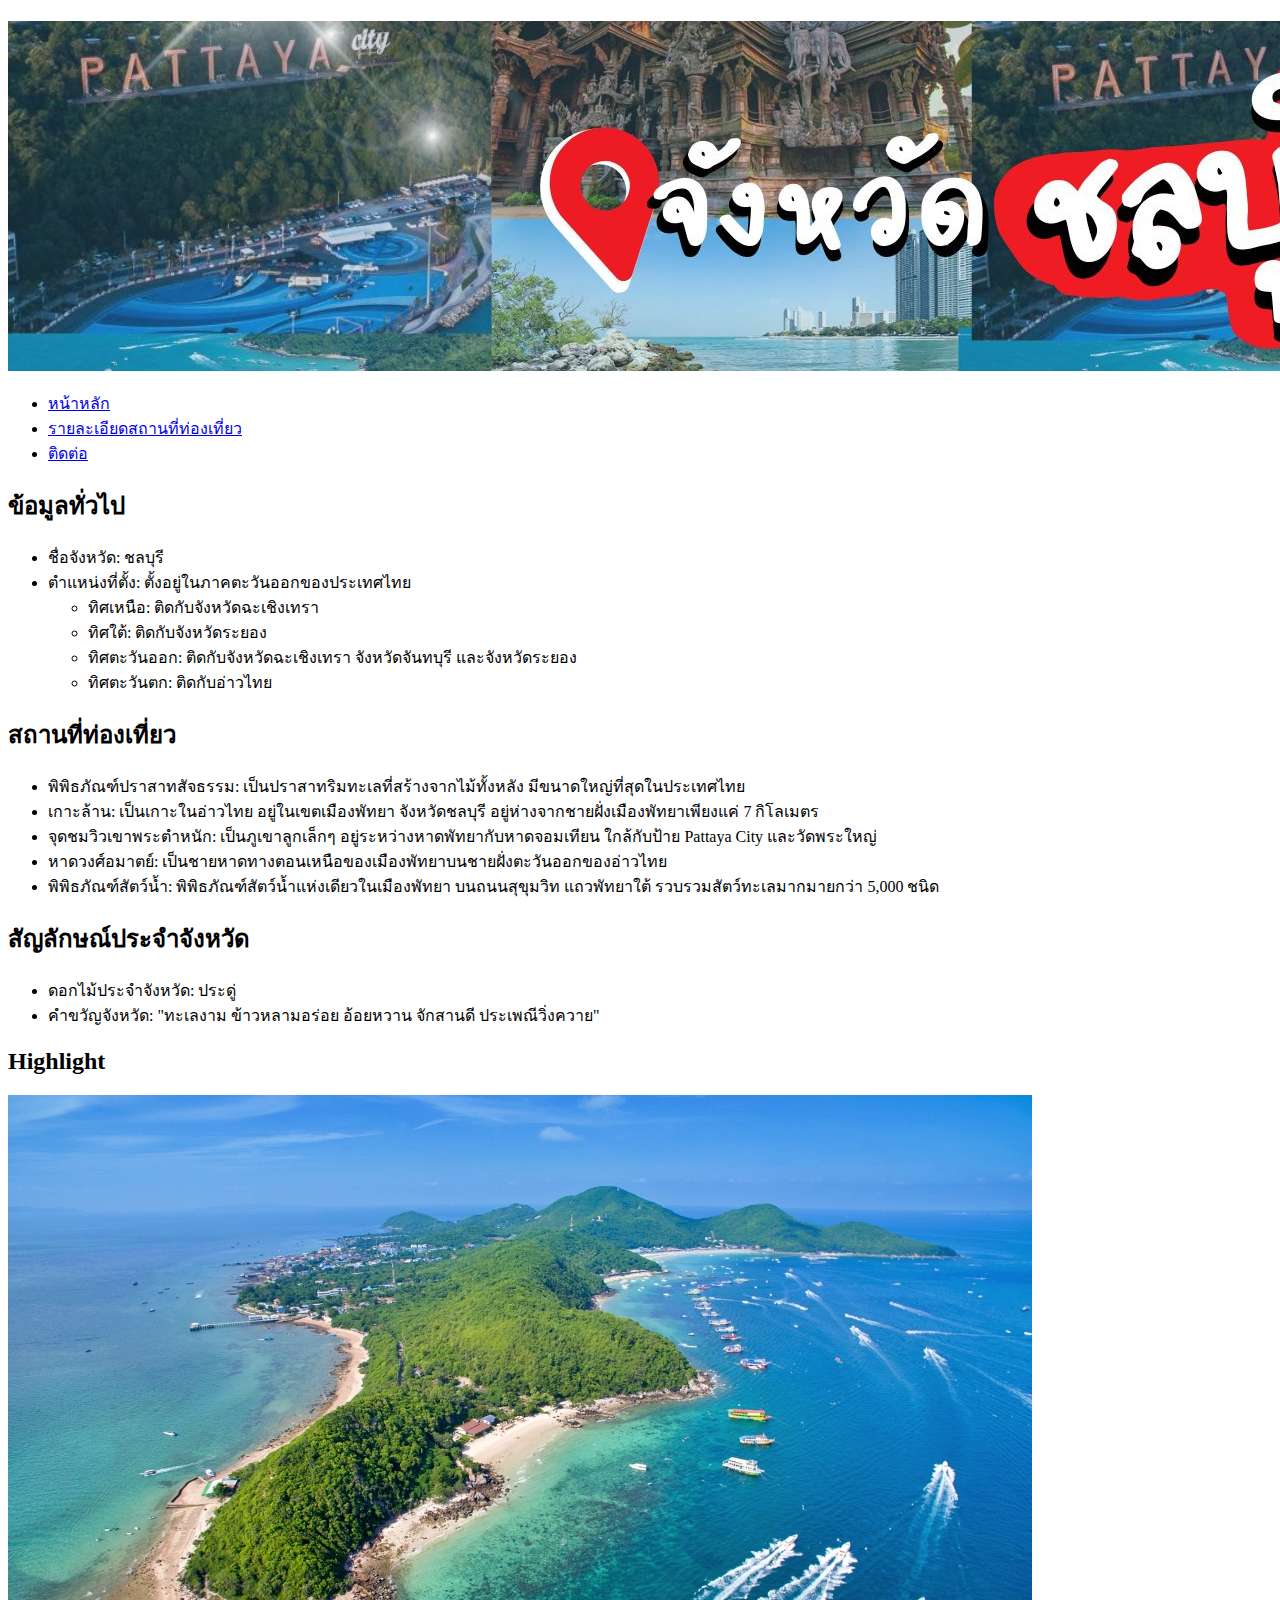
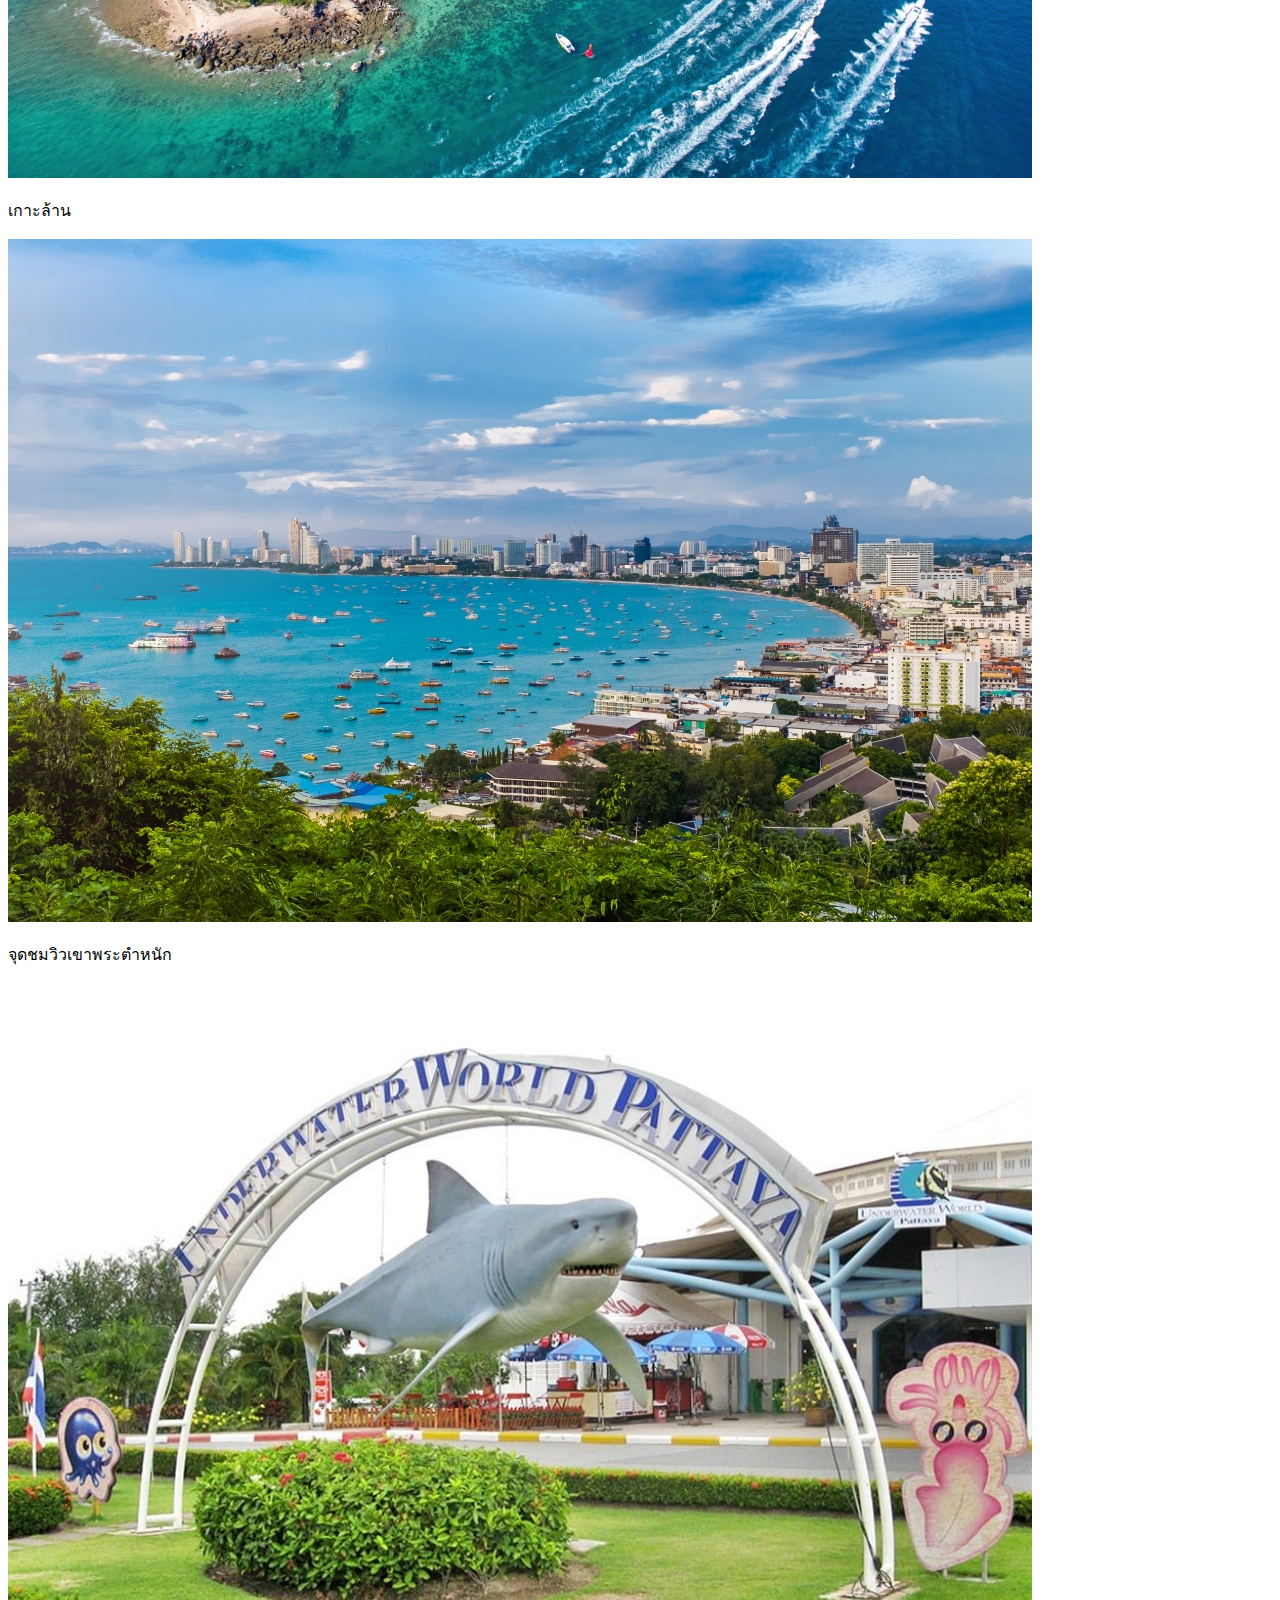
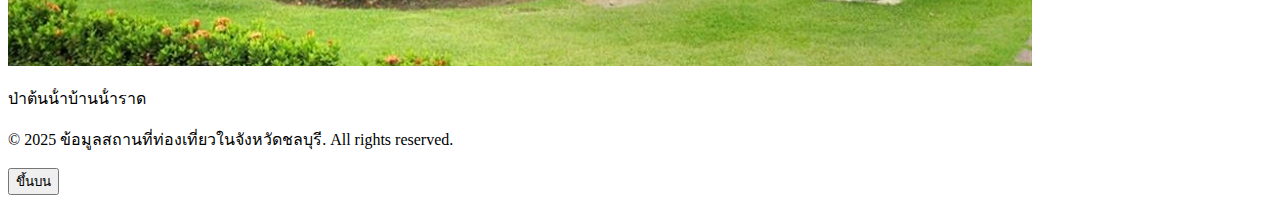
==== index.html @ 8ee49e7e "เพิ่ม JavaScript สำหรับการเลื่อนหน้า" ====
<!DOCTYPE html>
<html lang="th">
<head>
    <meta charset="UTF-8">
    <meta name="viewport" content="width=device-width, initial-scale=1.0">
    <title>หน้าแรก - สถานที่ท่องเที่ยว</title>
    <link rel="stylesheet" href="css/styles.css">
</head>
<body>
    <h1></h1>
    <p></p>
    <header class="header">
        <div class="logo"><img src="images/Header.jpg" alt="logo website" srcset=""></div>
        <nav class="menu">
            <div class="menu-toggle">
                <span class="bar"></span>
                <span class="bar"></span>
                <span class="bar"></span>
            </div>
            <ul class="nav-list">
                <li><a href="index.html" aria-current="page">หน้าหลัก</a></li>
                <li><a href="attractions.html">รายละเอียดสถานที่ท่องเที่ยว</a></li>
                <li><a href="contact.html">ติดต่อ</a></li>
            </ul>
        </nav>
    </header>
    <main>
        <div class="container">
        <section id="about" class="section">
            <h2>ข้อมูลทั่วไป</h2>
            <ul>
                <li>ชื่อจังหวัด: ชลบุรี</li>
                <li>
                    ตำแหน่งที่ตั้ง: ตั้งอยู่ในภาคตะวันออกของประเทศไทย
                    <ul>
                        <li>ทิศเหนือ: ติดกับจังหวัดฉะเชิงเทรา</li>
                        <li>ทิศใต้: ติดกับจังหวัดระยอง</li>
                        <li>ทิศตะวันออก: ติดกับจังหวัดฉะเชิงเทรา จังหวัดจันทบุรี และจังหวัดระยอง</li>
                        <li>ทิศตะวันตก: ติดกับอ่าวไทย</li>
                    </ul>
                </li>
            </ul>
        </section>
        <section id="tourist" class="section">
            <h2>สถานที่ท่องเที่ยว</h2>
            <ul>
                <li>
                    พิพิธภัณฑ์ปราสาทสัจธรรม: เป็นปราสาทริมทะเลที่สร้างจากไม้ทั้งหลัง มีขนาดใหญ่ที่สุดในประเทศไทย
                </li>
                <li>
                    เกาะล้าน: เป็นเกาะในอ่าวไทย อยู่ในเขตเมืองพัทยา จังหวัดชลบุรี อยู่ห่างจากชายฝั่งเมืองพัทยาเพียงแค่ 7 กิโลเมตร
                </li>
                <li>
                    จุดชมวิวเขาพระตำหนัก: เป็นภูเขาลูกเล็กๆ อยู่ระหว่างหาดพัทยากับหาดจอมเทียน ใกล้กับป้าย Pattaya City และวัดพระใหญ่
                </li>
                <li>
                    หาดวงศ์อมาตย์:
                    เป็นชายหาดทางตอนเหนือของเมืองพัทยาบนชายฝั่งตะวันออกของอ่าวไทย
                </li>
                <li>
                    พิพิธภัณฑ์สัตว์น้ำ:
                    พิพิธภัณฑ์สัตว์น้ำแห่งเดียวในเมืองพัทยา บนถนนสุขุมวิท แถวพัทยาใต้ รวบรวมสัตว์ทะเลมากมายกว่า 5,000 ชนิด
                </li>
            </ul>
        </section>
        <section id="symbol" class="section">
            <h2>สัญลักษณ์ประจำจังหวัด</h2>
            <ul>
                <li>ดอกไม้ประจำจังหวัด: ประดู่</li>
                <li>
                    คำขวัญจังหวัด: "ทะเลงาม ข้าวหลามอร่อย
                    อ้อยหวาน จักสานดี ประเพณีวิ่งควาย"
                </li>
            </ul>
        </section>
        <section id="highlight" class="section">
            <div class="text-center">
                <h2>Highlight</h2>
            </div>
            <div class="grid-hl">
                <div class="pic">
                    <img class="pic-img" src="images/pic3.jpg" alt="เกาะล้าน" srcset="" />
                    <p>เกาะล้าน</p>
                    
                </div>
                <div class="pic">
                    <img class="pic-img" src="images/pic2.jpg" alt="จุดชมวิวเขาพระตำหนัก" srcset="" />
                    <p>จุดชมวิวเขาพระตำหนัก</p>
                    
                </div>
                <div class="col">
                    <img class="pic-img" src="images/pic4.jpg" alt="พิพิธภัณฑ์สัตว์น้ำ" srcset="" />
                    <p>ป่าต้นน้ําบ้านน้ําราด</p>

                </div>
            </div>
        </section>
    </div>
    </main>
    <footer class="footer">
        <div class="container">
            <p>&copy; 2025 ข้อมูลสถานที่ท่องเที่ยวในจังหวัดชลบุรี. All rights reserved.</p>
        </div>
        <button class="scroll-to-top" onclick="scrollToTop()">ขึ้นบน</button>
    </footer>
    <script>
        // ฟังก์ชันเลื่อนหน้าขึ้นไปข้างบน
        function scrollToTop() {
            window.scrollTo({ top: 0, behavior: 'smooth' });
        }
    
        // ทำให้ปุ่มแสดงขึ้นเมื่อเลื่อนลง
        window.onscroll = function() {
            let button = document.querySelector('.scroll-to-top');
            if (document.body.scrollTop > 200 || document.documentElement.scrollTop > 200) {
                button.style.display = 'block'; // แสดงปุ่มเมื่อเลื่อนลงมากกว่า 200px
            } else {
                button.style.display = 'none'; // ซ่อนปุ่มเมื่อเลื่อนกลับขึ้น
            }
        };
    </script>        
</body>
</html>
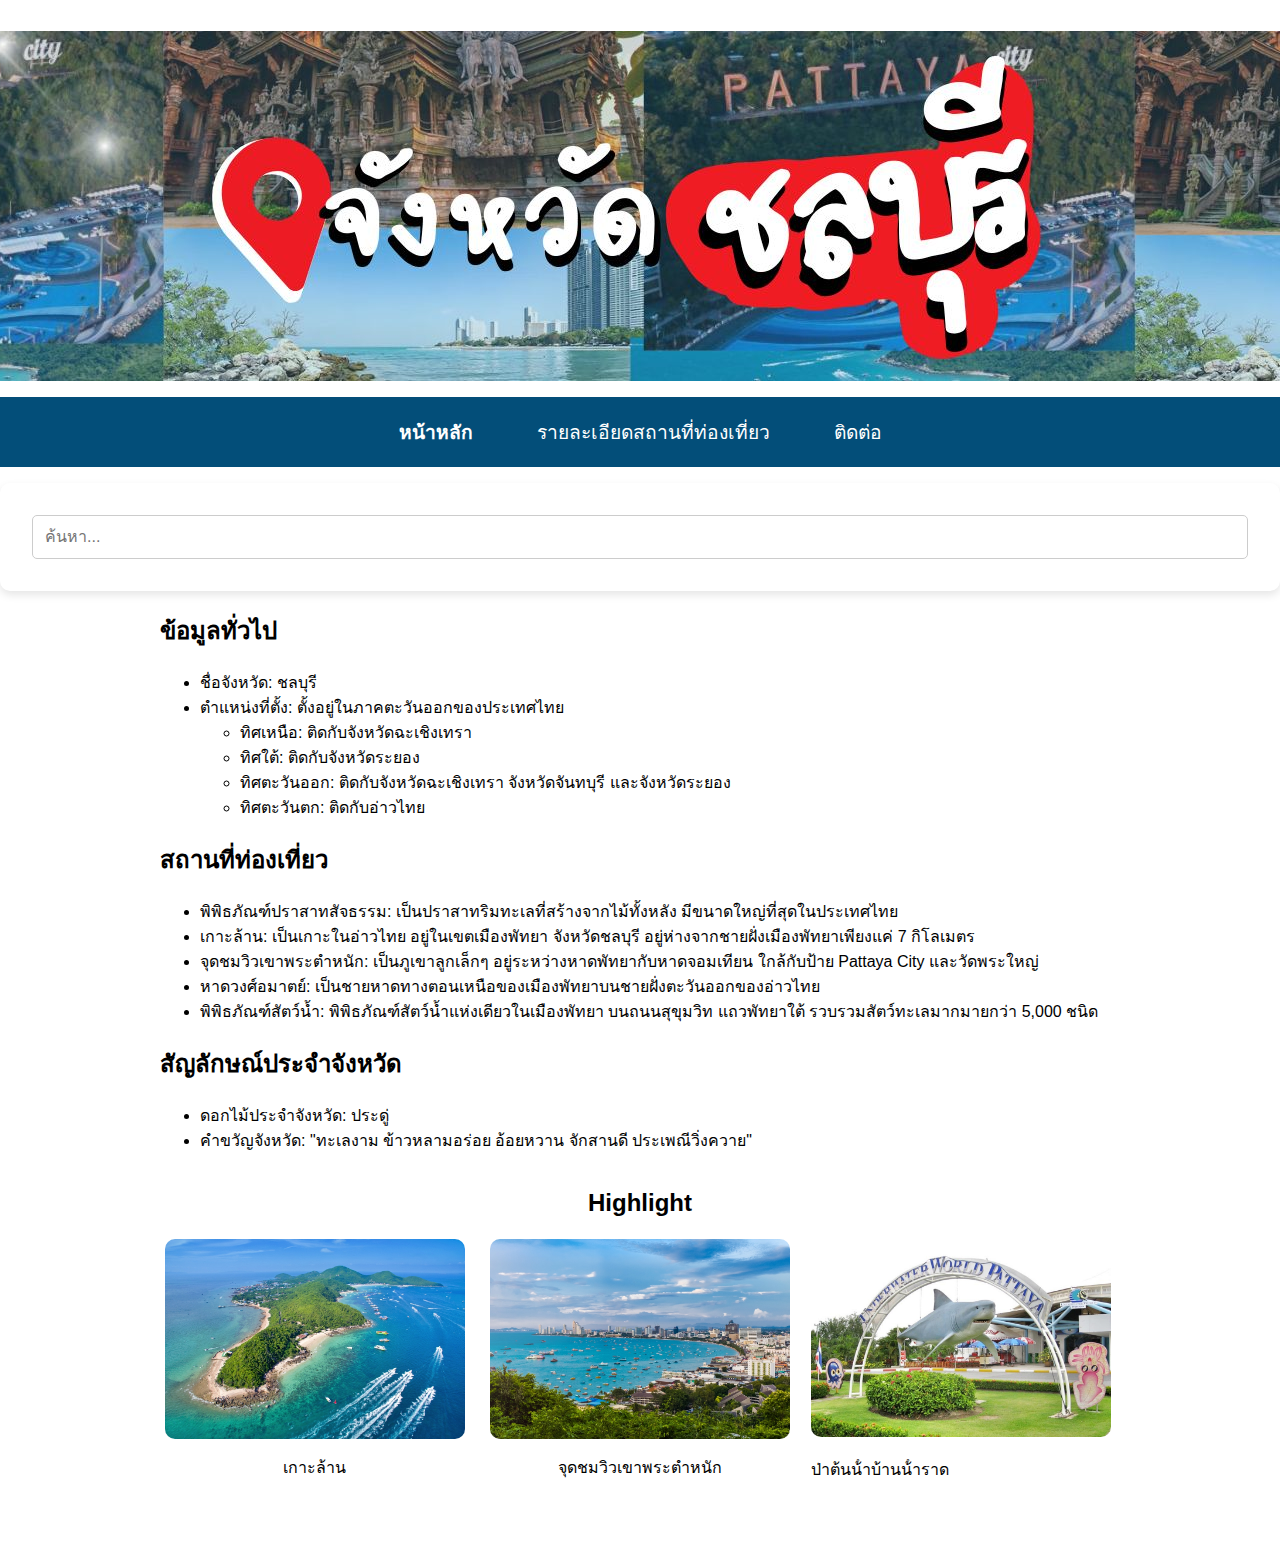
==== commit 94349afb: "เพิ่ม Search Box" ====
--- a/index.html
+++ b/index.html
@@ -4,26 +4,37 @@
     <meta charset="UTF-8">
     <meta name="viewport" content="width=device-width, initial-scale=1.0">
     <title>หน้าแรก - สถานที่ท่องเที่ยว</title>
-    <link rel="stylesheet" href="css/styles.css">
+    <link rel="stylesheet" href="css/style.css">
 </head>
 <body>
     <h1></h1>
     <p></p>
     <header class="header">
-        <div class="logo"><img src="images/Header.jpg" alt="logo website" srcset=""></div>
+        <div class="logo">
+            <img src="images/Header.jpg" alt="logo website" />
+        </div>
         <nav class="menu">
-            <div class="menu-toggle">
+            <!-- Hamburger Button for mobile -->
+            <div class="menu-toggle" onclick="toggleMenu()">
                 <span class="bar"></span>
                 <span class="bar"></span>
                 <span class="bar"></span>
             </div>
+            
+            <!-- Navbar links -->
             <ul class="nav-list">
                 <li><a href="index.html" aria-current="page">หน้าหลัก</a></li>
                 <li><a href="attractions.html">รายละเอียดสถานที่ท่องเที่ยว</a></li>
                 <li><a href="contact.html">ติดต่อ</a></li>
             </ul>
+    
+            <!-- Search Box -->
+            <form class="search-box" action="#" method="get">
+                <input type="text" placeholder="ค้นหา..." name="search">
+            </form>
         </nav>
     </header>
+    
     <main>
         <div class="container">
         <section id="about" class="section">
--- a/css/style.css
+++ b/css/style.css
@@ -0,0 +1,215 @@
+body {
+    padding: 0px;
+    margin: 0px;
+    font-family: "Kanit", sans-serif;
+    font-weight: 500;
+    font-style: normal;
+}
+/* index.html */
+.nav-list {
+    background-color: rgb(3, 78, 121);
+    list-style: none;
+    display: flex;
+    justify-content: center;
+    padding: 20px 0px 20px 0px;
+}
+.nav-list a {
+    font-size: 1.2rem;
+    text-decoration: none;
+    color: #ffffff;
+    padding: 2rem;
+}
+.nav-list a:hover{
+    color: #000000;
+}
+.nav-list a[aria-current="page"] {
+    font-weight: bold;
+    color: #ffffff;
+}
+.container{
+    width: 960px;
+    padding-left: 3rem;
+    padding-right: 3rem;
+    margin-left: auto;
+    margin-right: auto;
+}
+.grid-hl{
+    display: grid;
+    gap: 1rem;
+    grid-template-columns: 1fr 1fr 1fr;
+}
+.pic{
+    display: flex;
+    width: 100%;
+    height: 100%; 
+    flex-direction: column;
+    align-items: center;
+    justify-content: center;
+}
+.pic-img{
+    width: 300px;
+    height: auto;
+    border-radius: 10px;
+}
+.logo{
+    display: flex;
+    justify-content: center;
+}
+.logo img{
+    width: 1920px;
+    height: auto;
+    padding-top: 10px;
+}
+.text-center{
+    display: flex;
+    justify-content: center;
+}
+footer {
+    background: rgb(3, 78, 121)range;
+    color: #fff;
+    text-align: center;
+    padding-left: 3rem;
+    padding-right: 3rem;
+    margin-left: auto;
+    margin-right: auto;
+    bottom: 0;
+   }
+   .grid-info {
+    display: grid;
+    grid-template-columns: auto 1fr; 
+    gap: 1rem; 
+    align-items: center;
+    padding-top: 10px;
+}
+.grid-info img {
+    max-width: 300px;
+    border-radius: 10px;
+}
+.title {
+    display: flex;
+    align-items: center;
+    justify-content: center;
+    font-size: 24px;
+    font-weight: bold;
+    margin: 20px 0;
+}
+.line-left,
+.line-right {
+    flex: 1;
+    border: 0;
+    border-top: 2px solid #4e90e7; 
+    margin: 0 10px; 
+}
+/* contact.html */
+form {
+    background-color: #ffffff;
+    border-radius: 10px;
+    padding: 2rem;
+    box-shadow: 0 4px 8px rgba(0, 0, 0, 0.1);
+}
+
+.form-group {
+    margin-bottom: 1.5rem;
+}
+
+label {
+    display: block;
+    font-weight: bold;
+    margin-bottom: 0.5rem;
+}
+
+input, textarea, button {
+    width: 100%;
+    padding: 0.75rem;
+    border: 1px solid #cccccc;
+    border-radius: 5px;
+    font-size: 1rem;
+    box-sizing: border-box;
+}
+
+input:focus, textarea:focus {
+    border-color: #007bff;
+    outline: none;
+    box-shadow: 0 0 5px rgba(0, 123, 255, 0.5);
+}
+
+textarea {
+    resize: none;
+}
+
+button {
+    background-color: #007bff;
+    color: #ffffff;
+    border: none;
+    cursor: pointer;
+    transition: background-color 0.3s ease;
+}
+
+button:hover {
+    background-color: #0056b3;
+}
+
+small {
+    display: block;
+    margin-top: 0.5rem;
+    font-size: 0.9rem;
+    color: #666666;
+}
+.scroll-to-top {
+    position: fixed;
+    bottom: 20px;
+    right: 20px;
+    background-color: #007bff;
+    color: white;
+    border: none;
+    border-radius: 5px;
+    padding: 10px 15px;
+    cursor: pointer;
+    font-size: 16px;
+    display: none; /* ซ่อนปุ่มจนกว่าจะเลื่อนหน้าจอลง */
+}
+
+.scroll-to-top:hover {
+    background-color: #0056b3;
+}
+/* ทำให้ Navbar เป็น Hamburger Menu เมื่อหน้าจอเล็ก */
+.menu-toggle {
+    display: none; /* ซ่อนเมนู Hamburger ในตอนแรก */
+    flex-direction: column;
+    cursor: pointer;
+}
+
+.menu-toggle .bar {
+    width: 25px;
+    height: 3px;
+    background-color: #fff;
+    margin: 5px 0;
+}
+
+/* เมื่อหน้าจอเล็กกว่า 768px ให้แสดง Hamburger menu */
+@media (max-width: 768px) {
+    .nav-list {
+        display: none; /* ซ่อนเมนูเดิม */
+        flex-direction: column;
+        align-items: center;
+        width: 100%;
+        background-color: rgb(3, 78, 121); /* ทำให้เมนูมีพื้นหลัง */
+        position: absolute;
+        top: 60px; /* ปรับตำแหน่งของเมนู */
+        left: 0;
+    }
+
+    .menu-toggle {
+        display: flex; /* แสดง Hamburger menu */
+    }
+
+    .nav-list.active {
+        display: flex; /* เมื่อคลิกที่ Hamburger ให้แสดงเมนู */
+    }
+
+    .nav-list a {
+        padding: 1rem;
+        text-align: center;
+        width: 100%; /* ขยายลิงก์ให้เต็มความกว้าง */
+    }
+}
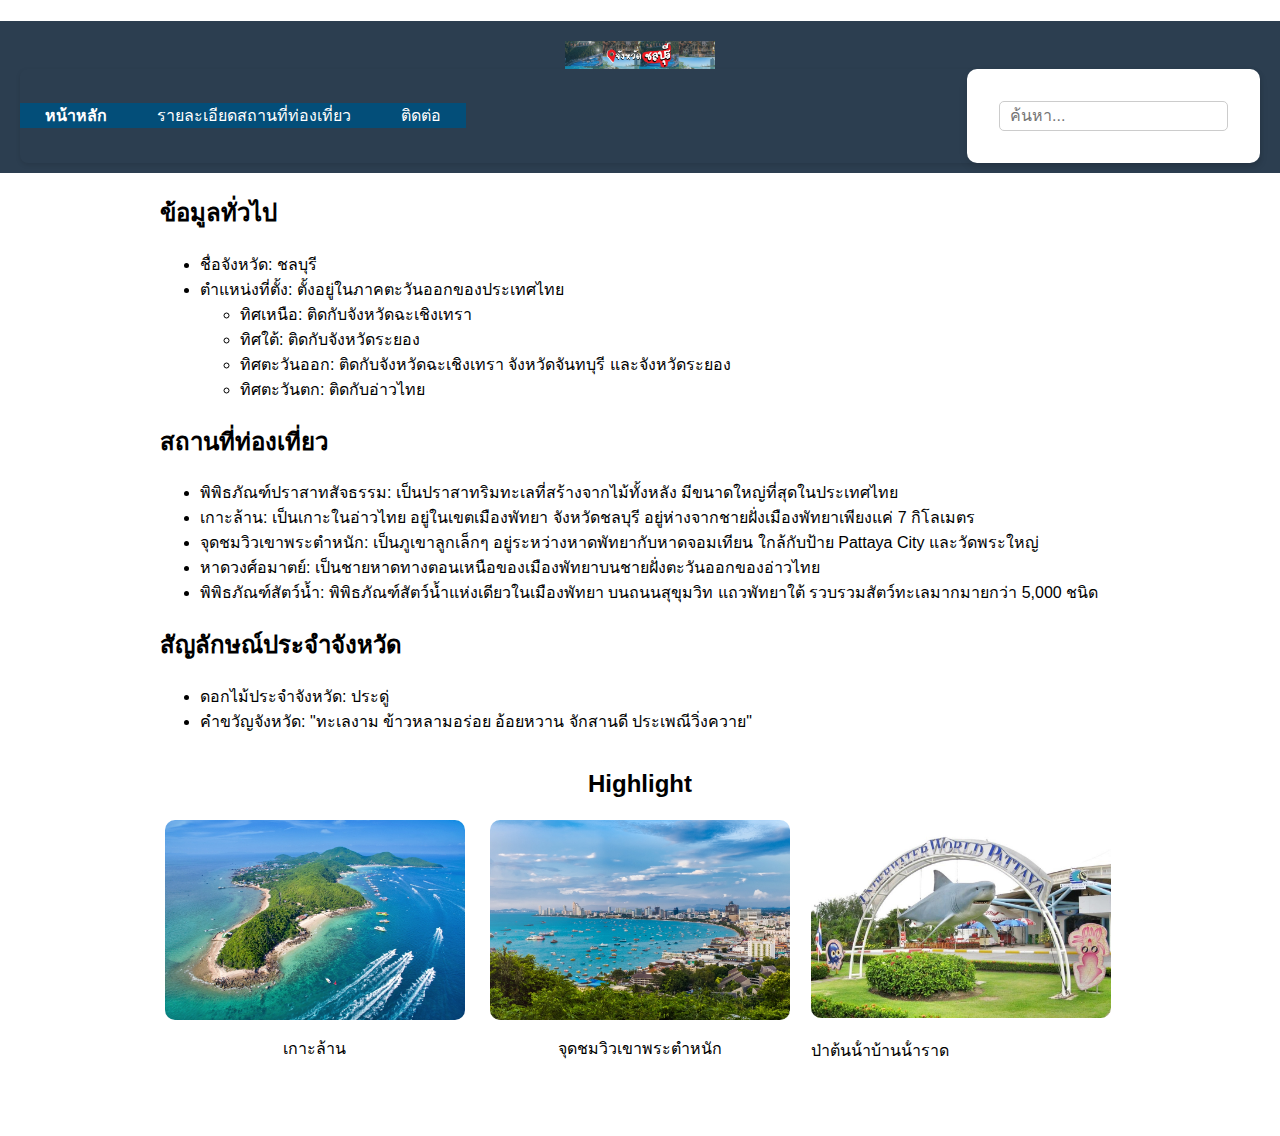
==== commit ee3b2812: "css index" ====
--- a/index.html
+++ b/index.html
@@ -129,6 +129,10 @@
                 button.style.display = 'none'; // ซ่อนปุ่มเมื่อเลื่อนกลับขึ้น
             }
         };
+        function toggleMenu() {
+        const navList = document.querySelector('.nav-list');
+        navList.classList.toggle('active');
+    }
     </script>        
-</body>
+</body> 
 </html>--- a/css/style.css
+++ b/css/style.css
@@ -213,3 +213,120 @@
         width: 100%; /* ขยายลิงก์ให้เต็มความกว้าง */
     }
 }
+/* สไตล์สำหรับ Logo */
+.logo img {
+    width: 150px;
+}
+
+/* Navbar menu */
+.menu {
+    display: flex;
+    justify-content: space-between;
+    align-items: center;
+}
+
+/* เมนูต่างๆ */
+.nav-list {
+    display: flex;
+    list-style: none;
+    padding: 0;
+}
+
+.nav-list li {
+    margin: 0 10px;
+}
+
+.nav-list a {
+    text-decoration: none;
+    color: black;
+}
+
+/* Search Box */
+.search-box input {
+    padding: 5px 10px;
+    font-size: 16px;
+    border-radius: 5px;
+}
+
+/* สไตล์สำหรับมือถือ: แสดงปุ่ม hamburger */
+.menu-toggle {
+    display: none;
+    flex-direction: column;
+    cursor: pointer;
+}
+
+.menu-toggle .bar {
+    background-color: black;
+    height: 3px;
+    width: 25px;
+    margin: 4px 0;
+}
+
+/* Media Query สำหรับขนาดมือถือ */
+@media (max-width: 768px) {
+    /* ซ่อนเมนูแนวนอนบนมือถือ */
+    .nav-list {
+        display: none;
+        flex-direction: column;
+        width: 100%;
+        text-align: center;
+    }
+    
+    .nav-list li {
+        margin: 15px 0;
+    }
+
+    /* แสดง Hamburger Button */
+    .menu-toggle {
+        display: flex;
+    }
+
+    /* เมื่อเมนูเปิดให้แสดง */
+    .nav-list.active {
+        display: flex;
+    }
+}
+/* ปรับแต่งพื้นหลัง Navbar */
+.header {
+    background-color: #2C3E50; /* สีน้ำเงินเข้ม */
+    padding: 10px 20px;
+}
+
+/* ปรับแต่งเมนู */
+.nav-list a {
+    text-decoration: none;
+    color: white;
+    padding: 10px 15px;
+    font-size: 16px;
+    border-radius: 5px;
+    transition: background-color 0.3s ease;
+}
+
+.nav-list a:hover {
+    background-color: #34495E; /* สีที่เข้มขึ้นเมื่อโฮเวอร์ */
+}
+
+/* เพิ่มขอบและเงาให้เมนู */
+.menu {
+    display: flex;
+    justify-content: space-between;
+    align-items: center;
+    box-shadow: 0 2px 5px rgba(0, 0, 0, 0.1); /* เงาบาง ๆ */
+    border-radius: 8px;
+}
+
+/* เพิ่มเงาให้ปุ่ม Hamburger */
+.menu-toggle .bar {
+    background-color: white;
+    height: 3px;
+    width: 25px;
+    margin: 4px 0;
+}
+
+/* เมนูขยายเมื่อเปิดบนมือถือ */
+.nav-list.active {
+    display: flex;
+    background-color: #34495E;
+    border-radius: 5px;
+}
+
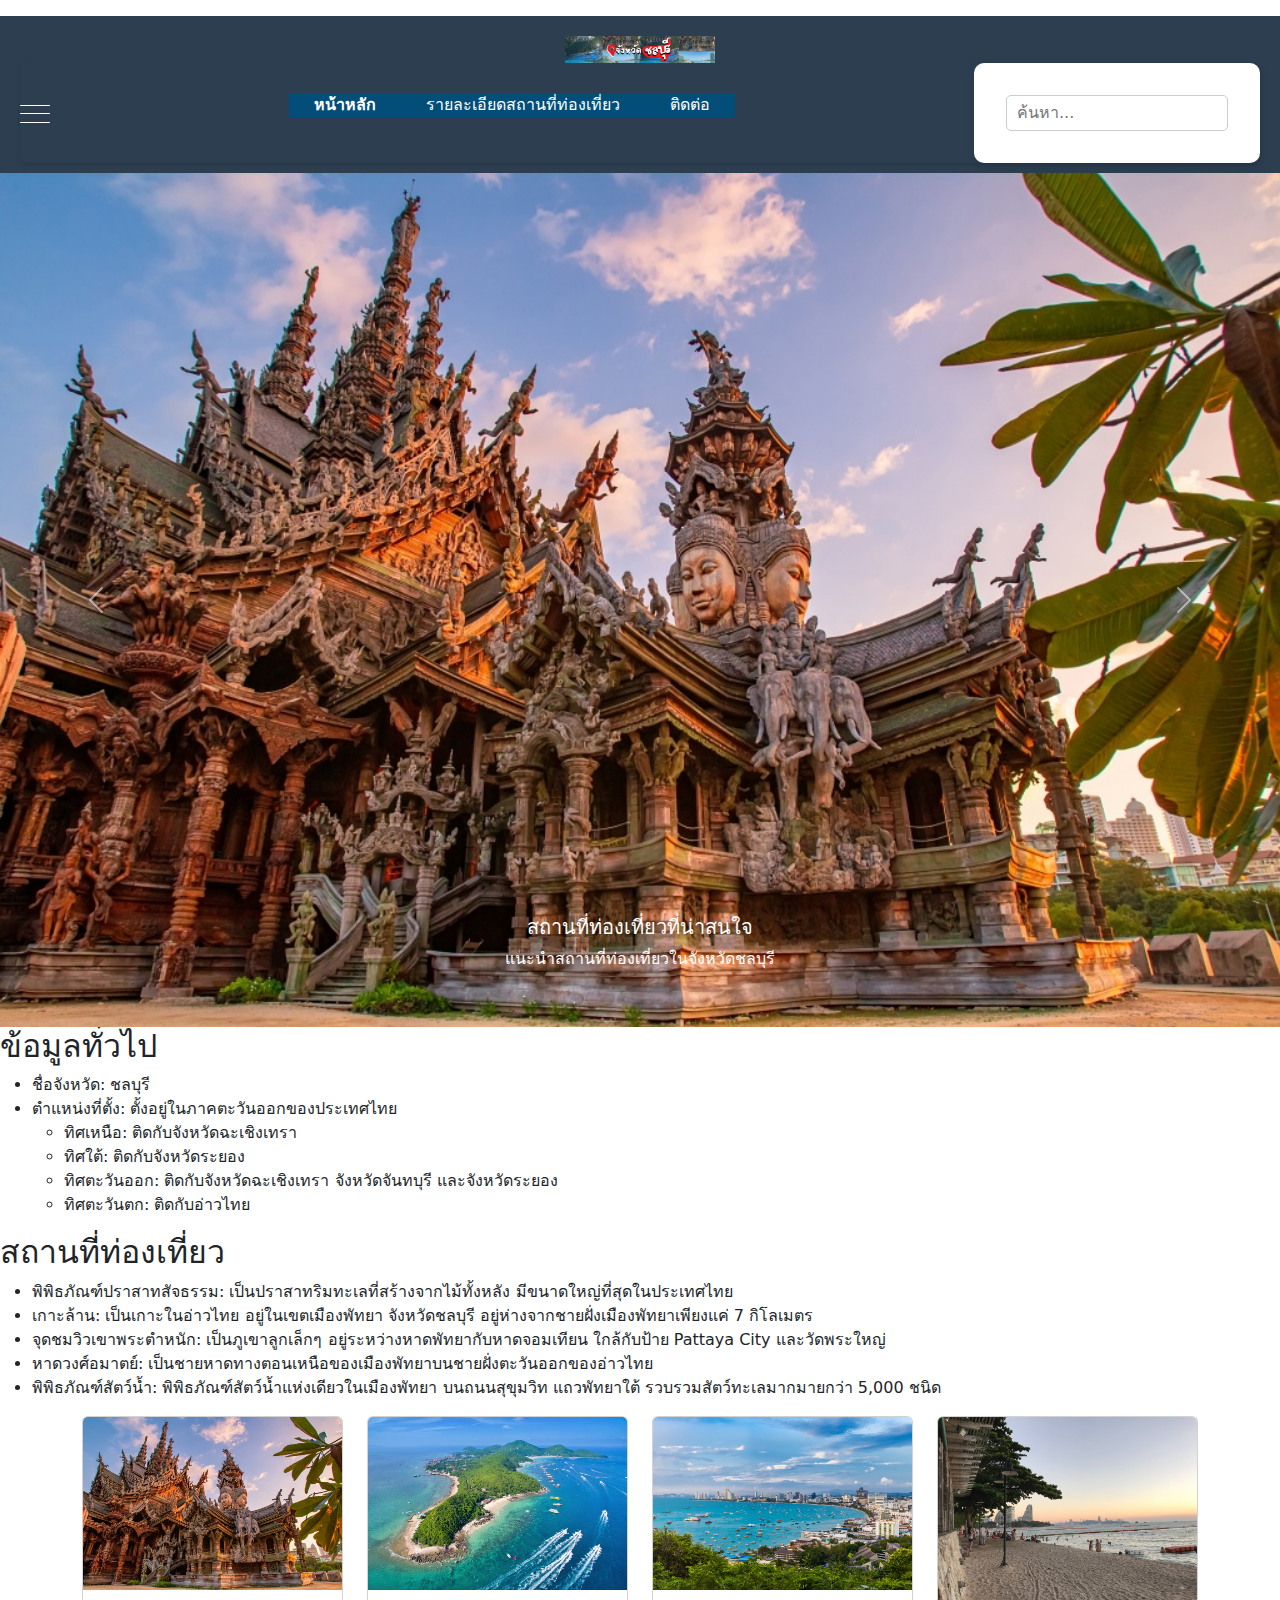
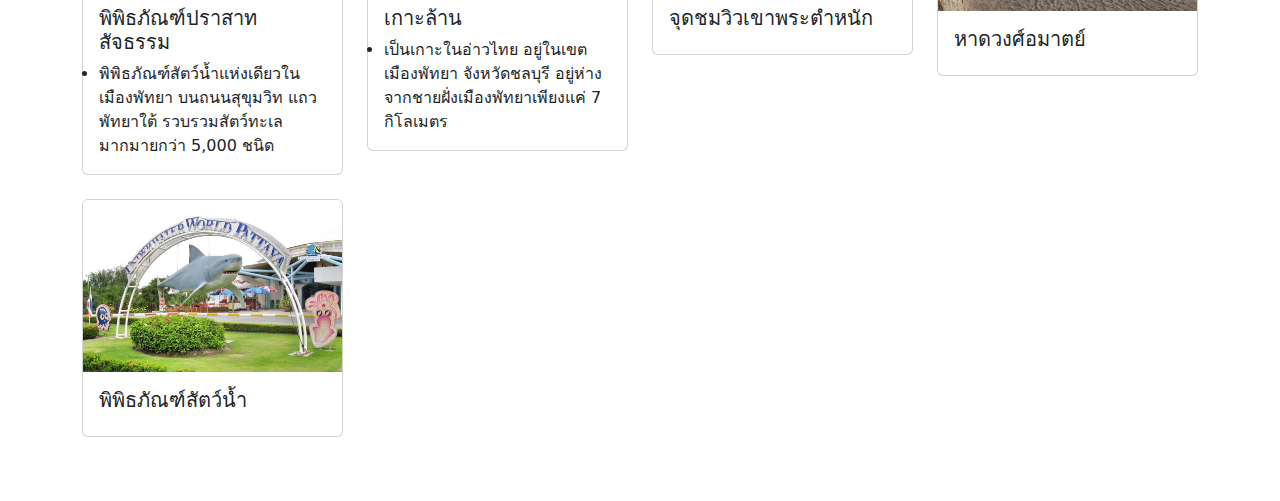
==== commit 48c5985a: "แก้ไขส่วนของ Grid Section" ====
--- a/index.html
+++ b/index.html
@@ -5,6 +5,7 @@
     <meta name="viewport" content="width=device-width, initial-scale=1.0">
     <title>หน้าแรก - สถานที่ท่องเที่ยว</title>
     <link rel="stylesheet" href="css/style.css">
+    <link href="https://cdn.jsdelivr.net/npm/bootstrap@5.3.0-alpha1/dist/css/bootstrap.min.css" rel="stylesheet">
 </head>
 <body>
     <h1></h1>
@@ -36,7 +37,44 @@
     </header>
     
     <main>
-        <div class="container">
+        <!-- Hero Section -->
+        <section id="hero" class="hero">
+            <div id="carouselExample" class="carousel slide" data-bs-ride="carousel">
+                <div class="carousel-inner">
+                    <div class="carousel-item active">
+                        <img src="images/pic1.jpg" class="d-block w-100" alt="ภาพแรก">
+                        <div class="carousel-caption d-none d-md-block">
+                            <h5>สถานที่ท่องเที่ยวที่น่าสนใจ</h5>
+                            <p>แนะนำสถานที่ท่องเที่ยวในจังหวัดชลบุรี</p>
+                        </div>
+                    </div>
+                    <div class="carousel-item">
+                        <img src="images/pic2.jpg" class="d-block w-100" alt="ภาพที่สอง">
+                        <div class="carousel-caption d-none d-md-block">
+                            <h5>ประวัติศาสตร์และวัฒนธรรม</h5>
+                            <p>สถานที่ท่องเที่ยวที่สะท้อนถึงประวัติศาสตร์และวัฒนธรรมท้องถิ่น</p>
+                        </div>
+                    </div>
+                    <div class="carousel-item">
+                        <img src="images/pic3.jpg" class="d-block w-100" alt="ภาพที่สาม">
+                        <div class="carousel-caption d-none d-md-block">
+                            <h5>วิวทิวทัศน์ที่สวยงาม</h5>
+                            <p>สัมผัสธรรมชาติและวิวทิวทัศน์ที่สวยงามของจังหวัดชลบุรี</p>
+                        </div>
+                    </div>
+                </div>
+                <button class="carousel-control-prev" type="button" data-bs-target="#carouselExample" data-bs-slide="prev">
+                    <span class="carousel-control-prev-icon" aria-hidden="true"></span>
+                    <span class="visually-hidden">Previous</span>
+                </button>
+                <button class="carousel-control-next" type="button" data-bs-target="#carouselExample" data-bs-slide="next">
+                    <span class="carousel-control-next-icon" aria-hidden="true"></span>
+                    <span class="visually-hidden">Next</span>
+                </button>
+            </div>
+        </section>
+    
+        <!-- ส่วนข้อมูลทั่วไปและสถานที่ท่องเที่ยว -->
         <section id="about" class="section">
             <h2>ข้อมูลทั่วไป</h2>
             <ul>
@@ -74,40 +112,65 @@
                 </li>
             </ul>
         </section>
-        <section id="symbol" class="section">
-            <h2>สัญลักษณ์ประจำจังหวัด</h2>
-            <ul>
-                <li>ดอกไม้ประจำจังหวัด: ประดู่</li>
-                <li>
-                    คำขวัญจังหวัด: "ทะเลงาม ข้าวหลามอร่อย
-                    อ้อยหวาน จักสานดี ประเพณีวิ่งควาย"
-                </li>
-            </ul>
-        </section>
-        <section id="highlight" class="section">
-            <div class="text-center">
-                <h2>Highlight</h2>
-            </div>
-            <div class="grid-hl">
-                <div class="pic">
-                    <img class="pic-img" src="images/pic3.jpg" alt="เกาะล้าน" srcset="" />
-                    <p>เกาะล้าน</p>
-                    
-                </div>
-                <div class="pic">
-                    <img class="pic-img" src="images/pic2.jpg" alt="จุดชมวิวเขาพระตำหนัก" srcset="" />
-                    <p>จุดชมวิวเขาพระตำหนัก</p>
-                    
-                </div>
-                <div class="col">
-                    <img class="pic-img" src="images/pic4.jpg" alt="พิพิธภัณฑ์สัตว์น้ำ" srcset="" />
-                    <p>ป่าต้นน้ําบ้านน้ําราด</p>
-
+        <section id="grid" class="section">
+            <h2></h2>
+            <div class="container">
+                <div class="row">
+                    <!-- สถานที่ท่องเที่ยวที่ 1 -->
+                    <div class="col-12 col-sm-6 col-lg-3 mb-4">
+                        <div class="card">
+                            <img src="images/pic1.jpg" class="card-img-top" alt="สถานที่ท่องเที่ยว 1">
+                            <div class="card-body">
+                                <h5 class="card-title">พิพิธภัณฑ์ปราสาทสัจธรรม</h5>
+                                <li>
+                                    พิพิธภัณฑ์สัตว์น้ำแห่งเดียวในเมืองพัทยา บนถนนสุขุมวิท แถวพัทยาใต้ รวบรวมสัตว์ทะเลมากมายกว่า 5,000 ชนิด
+                                </li>
+                            </div>
+                        </div>
+                    </div>
+                    <!-- สถานที่ท่องเที่ยวที่ 2 -->
+                    <div class="col-12 col-sm-6 col-lg-3 mb-4">
+                        <div class="card">
+                            <img src="images/pic3.jpg" class="card-img-top" alt="สถานที่ท่องเที่ยว 2">
+                            <div class="card-body">
+                                <h5 class="card-title">เกาะล้าน</h5>
+                                <li>
+                                    เป็นเกาะในอ่าวไทย อยู่ในเขตเมืองพัทยา จังหวัดชลบุรี อยู่ห่างจากชายฝั่งเมืองพัทยาเพียงแค่ 7 กิโลเมตร
+                                </li>
+                            </div>
+                        </div>
+                    </div>
+                    <!-- สถานที่ท่องเที่ยวที่ 3 -->
+                    <div class="col-12 col-sm-6 col-lg-3 mb-4">
+                        <div class="card">
+                            <img src="images/pic2.jpg" class="card-img-top" alt="สถานที่ท่องเที่ยว 3">
+                            <div class="card-body">
+                                <h5 class="card-title">จุดชมวิวเขาพระตำหนัก</h5>
+                            </div>
+                        </div>
+                    </div>
+                    <!-- สถานที่ท่องเที่ยวที่ 4 -->
+                    <div class="col-12 col-sm-6 col-lg-3 mb-4">
+                        <div class="card">
+                            <img src="images/pic5.jpg" class="card-img-top" alt="สถานที่ท่องเที่ยว 4">
+                            <div class="card-body">
+                                <h5 class="card-title">หาดวงศ์อมาตย์</h5>
+                            </div>
+                        </div>
+                    </div>
+                    <!-- สถานที่ท่องเที่ยวที่ 5 -->
+                    <div class="col-12 col-sm-6 col-lg-3 mb-4">
+                        <div class="card">
+                            <img src="images/pic4.jpg" class="card-img-top" alt="สถานที่ท่องเที่ยว 5">
+                            <div class="card-body">
+                                <h5 class="card-title">พิพิธภัณฑ์สัตว์น้ำ</h5>
+                            </div>
+                        </div>
+                    </div>
                 </div>
             </div>
-        </section>
-    </div>
-    </main>
+        </section> 
+    </main>    
     <footer class="footer">
         <div class="container">
             <p>&copy; 2025 ข้อมูลสถานที่ท่องเที่ยวในจังหวัดชลบุรี. All rights reserved.</p>
@@ -133,6 +196,7 @@
         const navList = document.querySelector('.nav-list');
         navList.classList.toggle('active');
     }
-    </script>        
+    </script>
+    <script src="https://cdn.jsdelivr.net/npm/bootstrap@5.3.0-alpha1/dist/js/bootstrap.bundle.min.js"></script>        
 </body> 
 </html>--- a/css/style.css
+++ b/css/style.css
@@ -329,4 +329,26 @@
     background-color: #34495E;
     border-radius: 5px;
 }
-
+/* ปรับแต่ง Hamburger button */
+.menu-toggle {
+    display: flex;
+    flex-direction: column;
+    justify-content: space-around;
+    width: 30px;
+    height: 25px;
+    cursor: pointer;
+    transition: transform 0.3s ease;
+}
+
+.menu-toggle .bar {
+    background-color: #FFF;
+    height: 3px;
+    width: 100%;
+    border-radius: 5px;
+}
+
+/* เปลี่ยนขนาดไอคอนเมื่อเมนูเปิด */
+.menu-toggle.active {
+    transform: rotate(90deg);
+}
+
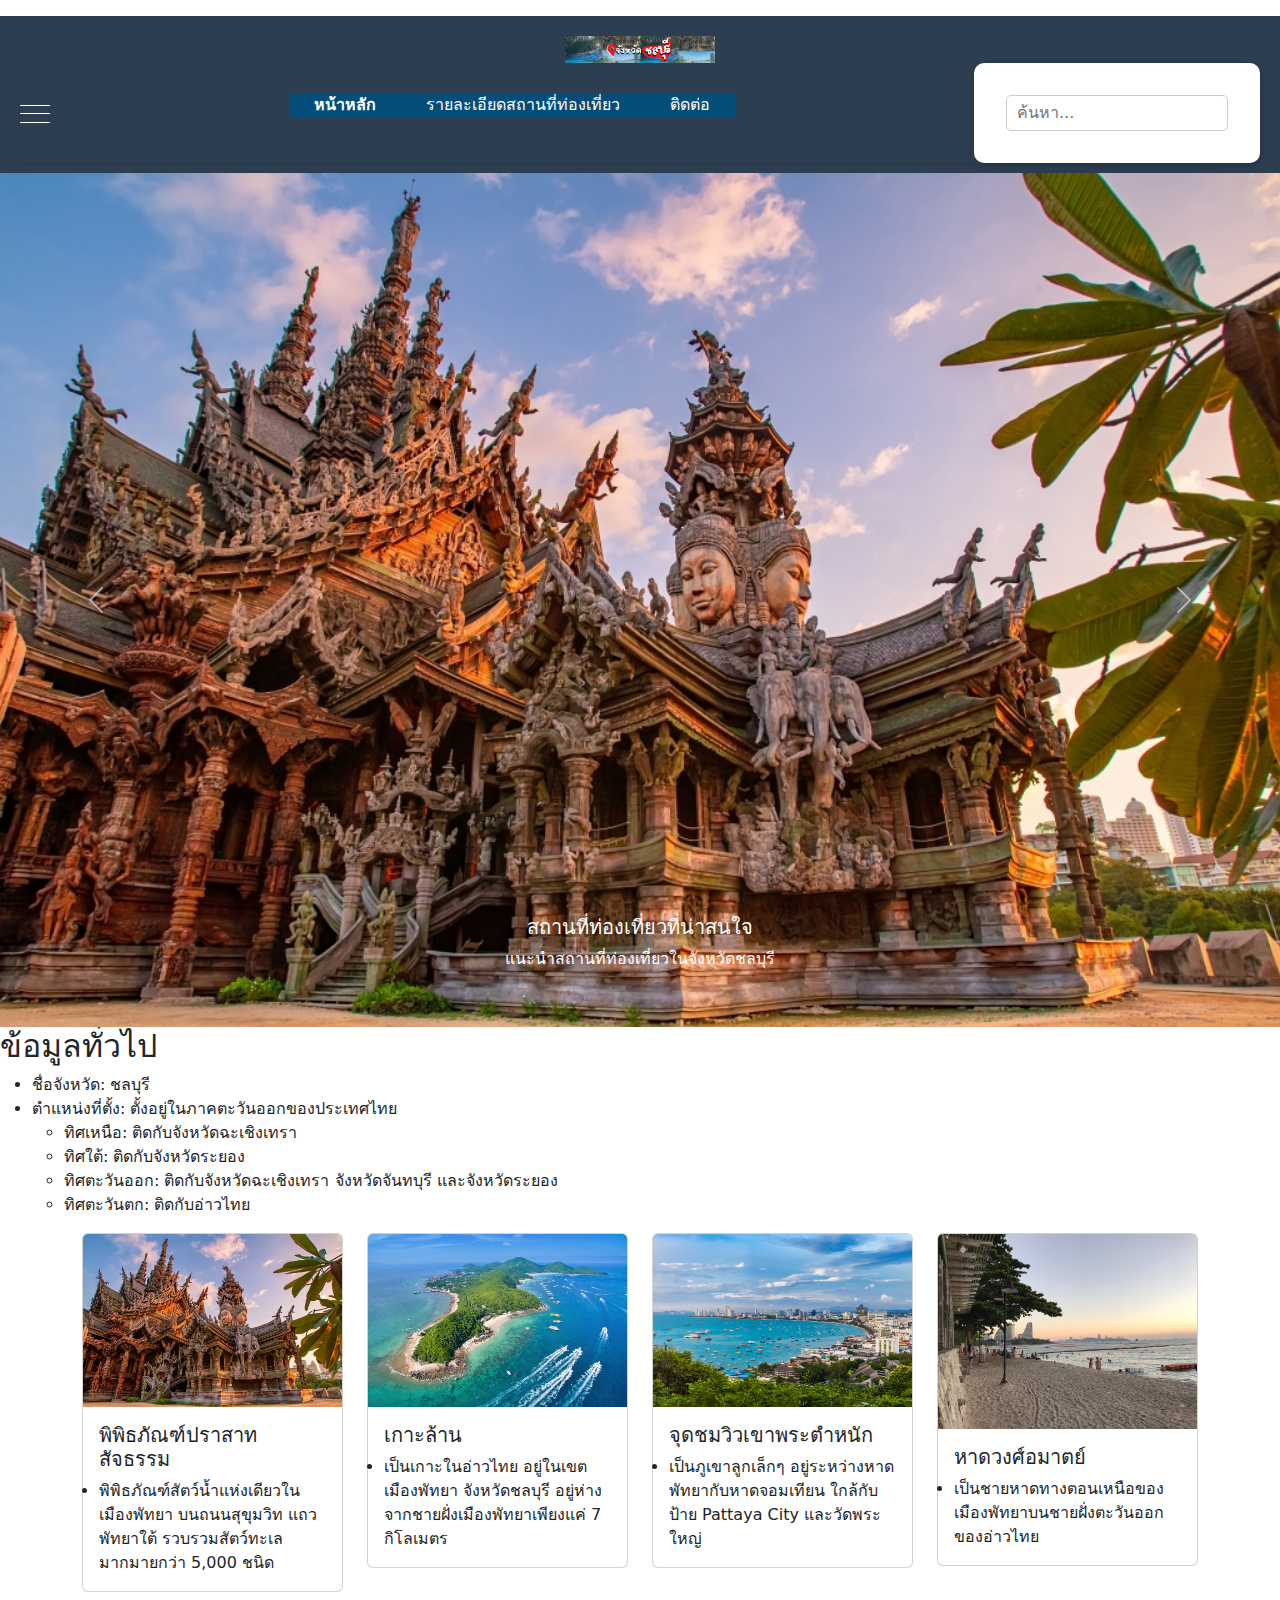
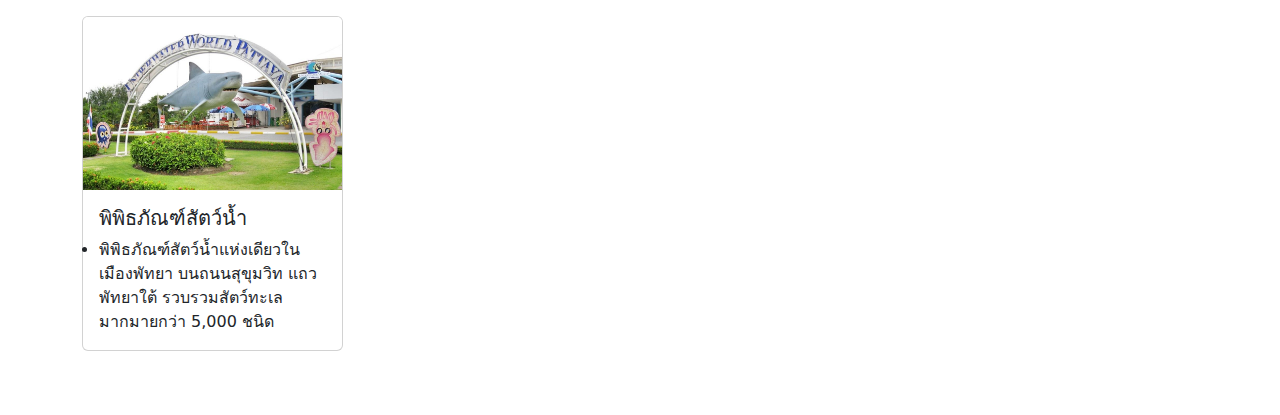
==== commit 28d8ff28: "เพิ่มปุ่มเปิด Modal" ====
--- a/index.html
+++ b/index.html
@@ -90,28 +90,6 @@
                 </li>
             </ul>
         </section>
-        <section id="tourist" class="section">
-            <h2>สถานที่ท่องเที่ยว</h2>
-            <ul>
-                <li>
-                    พิพิธภัณฑ์ปราสาทสัจธรรม: เป็นปราสาทริมทะเลที่สร้างจากไม้ทั้งหลัง มีขนาดใหญ่ที่สุดในประเทศไทย
-                </li>
-                <li>
-                    เกาะล้าน: เป็นเกาะในอ่าวไทย อยู่ในเขตเมืองพัทยา จังหวัดชลบุรี อยู่ห่างจากชายฝั่งเมืองพัทยาเพียงแค่ 7 กิโลเมตร
-                </li>
-                <li>
-                    จุดชมวิวเขาพระตำหนัก: เป็นภูเขาลูกเล็กๆ อยู่ระหว่างหาดพัทยากับหาดจอมเทียน ใกล้กับป้าย Pattaya City และวัดพระใหญ่
-                </li>
-                <li>
-                    หาดวงศ์อมาตย์:
-                    เป็นชายหาดทางตอนเหนือของเมืองพัทยาบนชายฝั่งตะวันออกของอ่าวไทย
-                </li>
-                <li>
-                    พิพิธภัณฑ์สัตว์น้ำ:
-                    พิพิธภัณฑ์สัตว์น้ำแห่งเดียวในเมืองพัทยา บนถนนสุขุมวิท แถวพัทยาใต้ รวบรวมสัตว์ทะเลมากมายกว่า 5,000 ชนิด
-                </li>
-            </ul>
-        </section>
         <section id="grid" class="section">
             <h2></h2>
             <div class="container">
@@ -146,6 +124,9 @@
                             <img src="images/pic2.jpg" class="card-img-top" alt="สถานที่ท่องเที่ยว 3">
                             <div class="card-body">
                                 <h5 class="card-title">จุดชมวิวเขาพระตำหนัก</h5>
+                                <li>
+                                    เป็นภูเขาลูกเล็กๆ อยู่ระหว่างหาดพัทยากับหาดจอมเทียน ใกล้กับป้าย Pattaya City และวัดพระใหญ่
+                                </li>
                             </div>
                         </div>
                     </div>
@@ -155,6 +136,9 @@
                             <img src="images/pic5.jpg" class="card-img-top" alt="สถานที่ท่องเที่ยว 4">
                             <div class="card-body">
                                 <h5 class="card-title">หาดวงศ์อมาตย์</h5>
+                                <li>
+                                    เป็นชายหาดทางตอนเหนือของเมืองพัทยาบนชายฝั่งตะวันออกของอ่าวไทย
+                                </li>
                             </div>
                         </div>
                     </div>
@@ -164,6 +148,9 @@
                             <img src="images/pic4.jpg" class="card-img-top" alt="สถานที่ท่องเที่ยว 5">
                             <div class="card-body">
                                 <h5 class="card-title">พิพิธภัณฑ์สัตว์น้ำ</h5>
+                                <li>
+                                    พิพิธภัณฑ์สัตว์น้ำแห่งเดียวในเมืองพัทยา บนถนนสุขุมวิท แถวพัทยาใต้ รวบรวมสัตว์ทะเลมากมายกว่า 5,000 ชนิด
+                                </li>
                             </div>
                         </div>
                     </div>
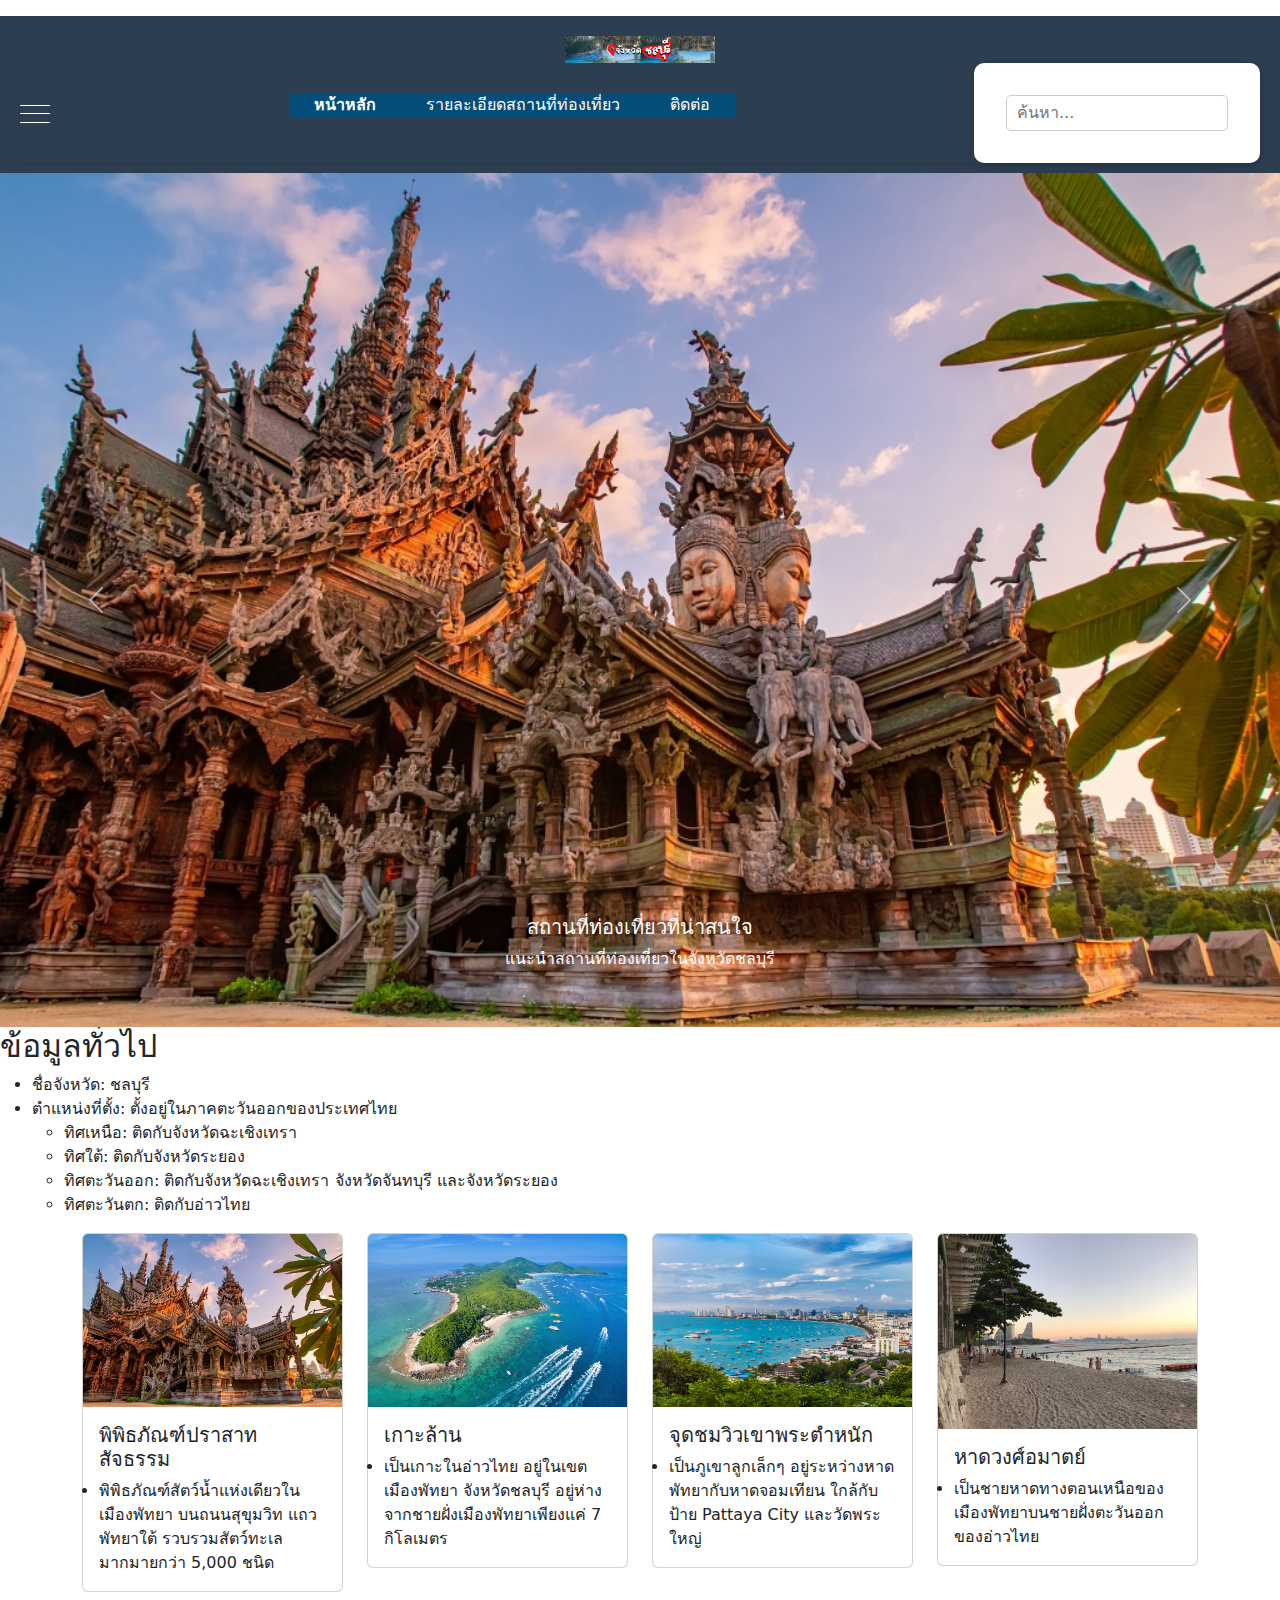
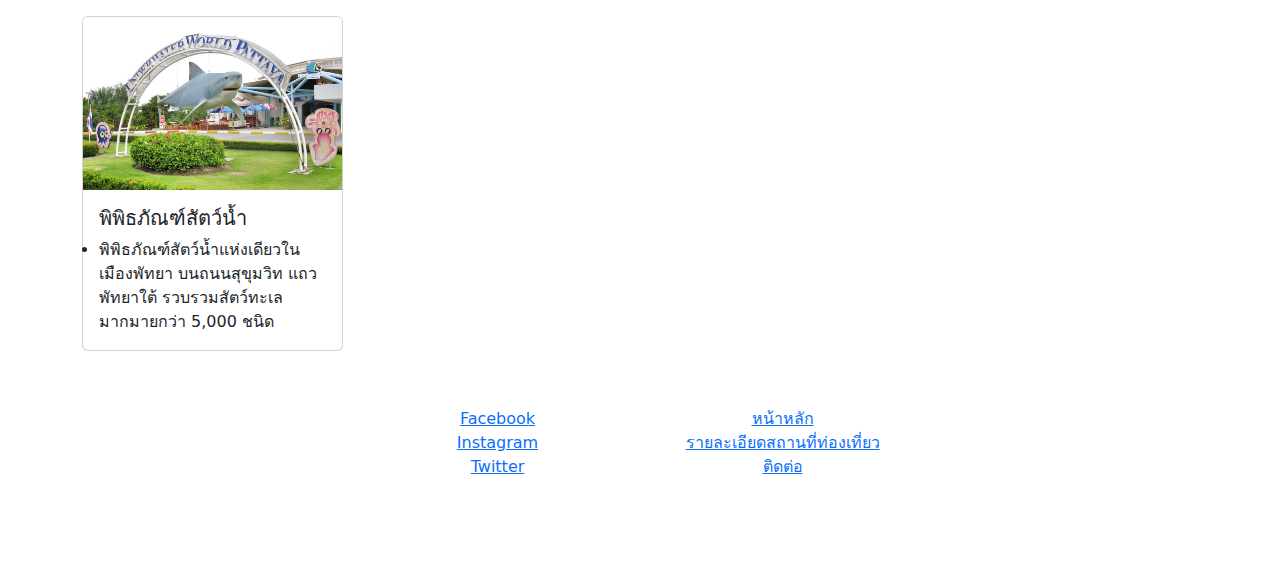
==== commit a9ab4bd5: "เพิ่ม Footer ในทุกหน้า" ====
--- a/index.html
+++ b/index.html
@@ -160,10 +160,45 @@
     </main>    
     <footer class="footer">
         <div class="container">
-            <p>&copy; 2025 ข้อมูลสถานที่ท่องเที่ยวในจังหวัดชลบุรี. All rights reserved.</p>
+            <div class="row">
+                <!-- ข้อมูลติดต่อ -->
+                <div class="col-12 col-md-3 mb-4">
+                    <h5>ข้อมูลติดต่อ</h5>
+                    <p>ที่อยู่: 123 ถนนสายหลัก, จังหวัดชลบุรี, ประเทศไทย</p>
+                    <p>โทร: 012-345-6789</p>
+                    <p>อีเมล: contact@example.com</p>
+                </div>
+    
+                <!-- Social Media Links -->
+                <div class="col-12 col-md-3 mb-4">
+                    <h5>ติดตามเรา</h5>
+                    <ul class="list-unstyled">
+                        <li><a href="https://www.facebook.com" target="_blank">Facebook</a></li>
+                        <li><a href="https://www.instagram.com" target="_blank">Instagram</a></li>
+                        <li><a href="https://twitter.com" target="_blank">Twitter</a></li>
+                    </ul>
+                </div>
+    
+                <!-- ลิงก์เมนูที่สำคัญ -->
+                <div class="col-12 col-md-3 mb-4">
+                    <h5>เมนูสำคัญ</h5>
+                    <ul class="list-unstyled">
+                        <li><a href="index.html">หน้าหลัก</a></li>
+                        <li><a href="attractions.html">รายละเอียดสถานที่ท่องเที่ยว</a></li>
+                        <li><a href="contact.html">ติดต่อ</a></li>
+                    </ul>
+                </div>
+    
+                <!-- Copyright Notice -->
+                <div class="col-12 col-md-3 mb-4">
+                    <h5>ลิขสิทธิ์</h5>
+                    <p>&copy; 2025 ข้อมูลสถานที่ท่องเที่ยวในจังหวัดชลบุรี. All rights reserved.</p>
+                </div>
+            </div>
         </div>
         <button class="scroll-to-top" onclick="scrollToTop()">ขึ้นบน</button>
     </footer>
+    
     <script>
         // ฟังก์ชันเลื่อนหน้าขึ้นไปข้างบน
         function scrollToTop() {
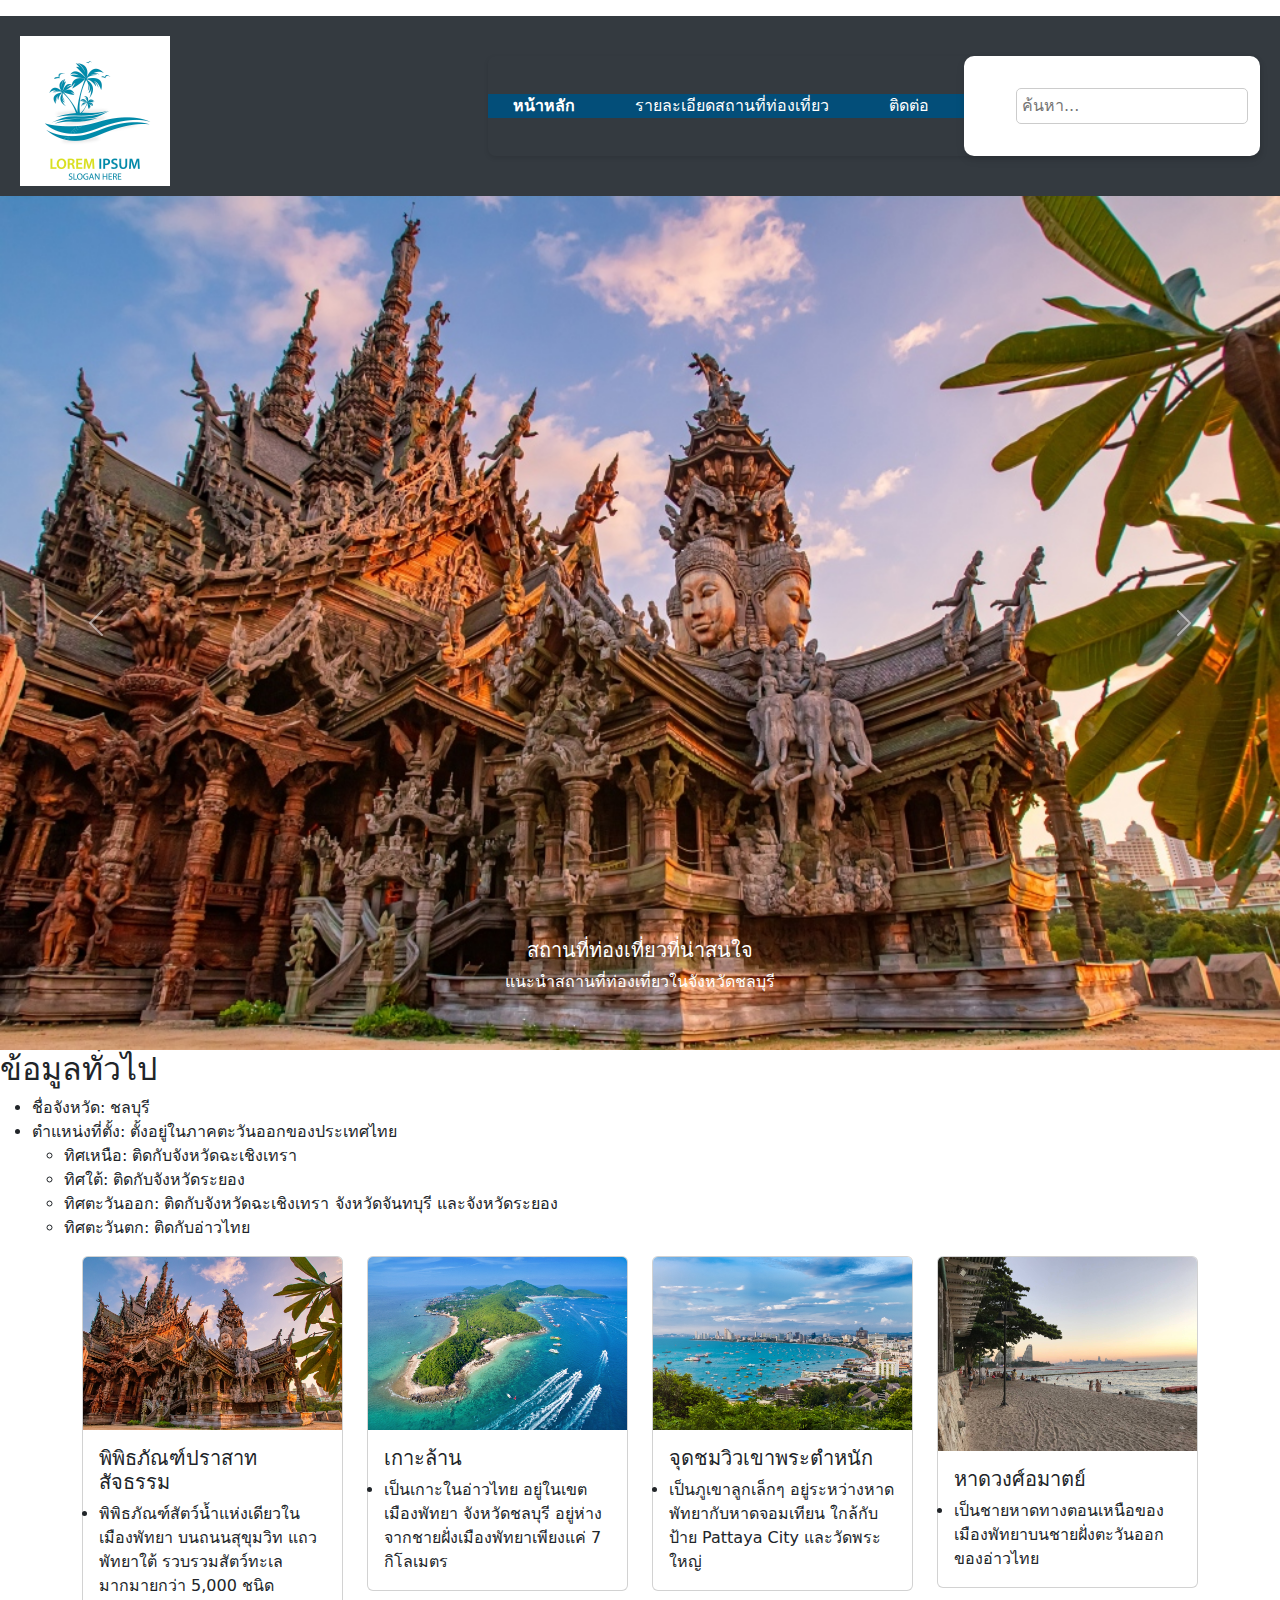
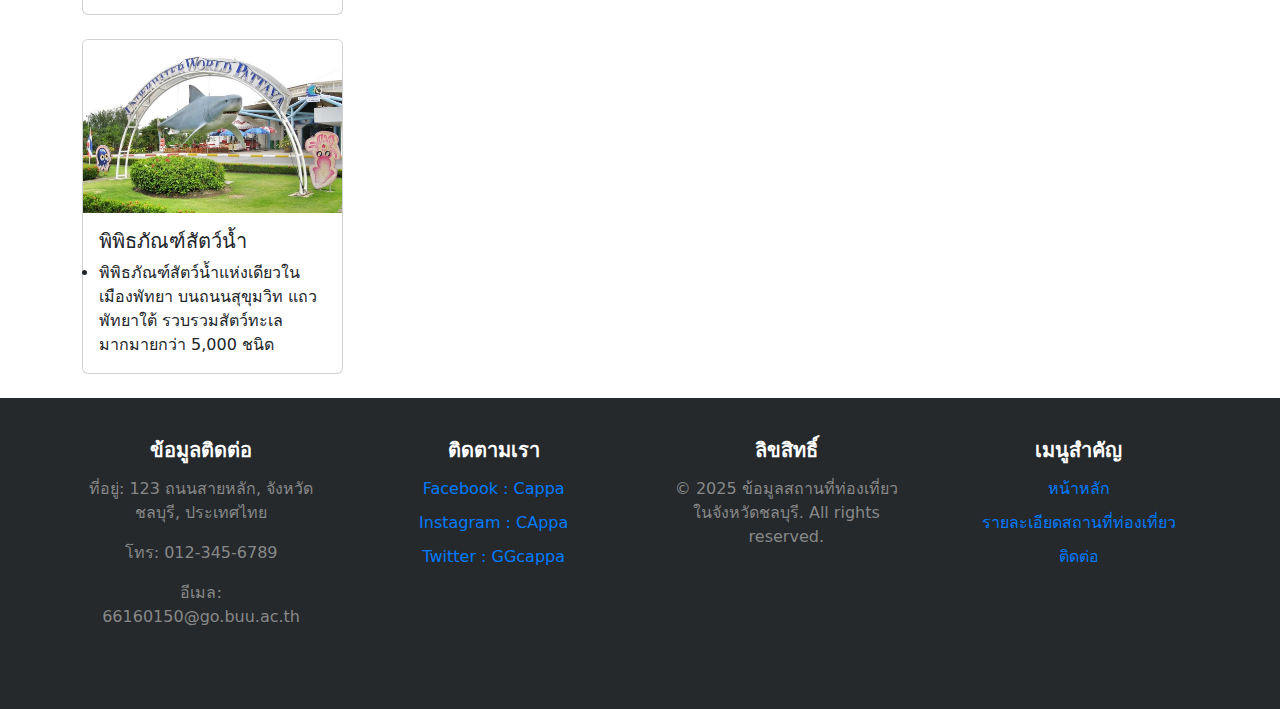
==== commit 384a2264: "เพิ่ม logo" ====
--- a/index.html
+++ b/index.html
@@ -12,7 +12,7 @@
     <p></p>
     <header class="header">
         <div class="logo">
-            <img src="images/Header.jpg" alt="logo website" />
+            <img src="images/sss.jpg" alt="logo website" />
         </div>
         <nav class="menu">
             <!-- Hamburger Button for mobile -->
@@ -166,19 +166,25 @@
                     <h5>ข้อมูลติดต่อ</h5>
                     <p>ที่อยู่: 123 ถนนสายหลัก, จังหวัดชลบุรี, ประเทศไทย</p>
                     <p>โทร: 012-345-6789</p>
-                    <p>อีเมล: contact@example.com</p>
+                    <p>อีเมล: 66160150@go.buu.ac.th</p>
                 </div>
     
                 <!-- Social Media Links -->
                 <div class="col-12 col-md-3 mb-4">
                     <h5>ติดตามเรา</h5>
                     <ul class="list-unstyled">
-                        <li><a href="https://www.facebook.com" target="_blank">Facebook</a></li>
-                        <li><a href="https://www.instagram.com" target="_blank">Instagram</a></li>
-                        <li><a href="https://twitter.com" target="_blank">Twitter</a></li>
+                        <li><a href="https://www.facebook.com" target="_blank">Facebook : Cappa</a></li>
+                        <li><a href="https://www.instagram.com" target="_blank">Instagram : CAppa</a></li>
+                        <li><a href="https://twitter.com" target="_blank">Twitter : GGcappa</a></li>
                     </ul>
                 </div>
     
+                <!-- Copyright Notice -->
+                <div class="col-12 col-md-3 mb-4">
+                    <h5>ลิขสิทธิ์</h5>
+                    <p>&copy; 2025 ข้อมูลสถานที่ท่องเที่ยวในจังหวัดชลบุรี. All rights reserved.</p>
+                </div>
+
                 <!-- ลิงก์เมนูที่สำคัญ -->
                 <div class="col-12 col-md-3 mb-4">
                     <h5>เมนูสำคัญ</h5>
@@ -187,12 +193,6 @@
                         <li><a href="attractions.html">รายละเอียดสถานที่ท่องเที่ยว</a></li>
                         <li><a href="contact.html">ติดต่อ</a></li>
                     </ul>
-                </div>
-    
-                <!-- Copyright Notice -->
-                <div class="col-12 col-md-3 mb-4">
-                    <h5>ลิขสิทธิ์</h5>
-                    <p>&copy; 2025 ข้อมูลสถานที่ท่องเที่ยวในจังหวัดชลบุรี. All rights reserved.</p>
                 </div>
             </div>
         </div>
--- a/css/style.css
+++ b/css/style.css
@@ -351,4 +351,186 @@
 .menu-toggle.active {
     transform: rotate(90deg);
 }
-
+/* ส่วนของ Footer */
+.footer {
+    background-color: #25292c;
+    padding: 40px 0;
+    text-align: center;
+}
+
+.footer h5 {
+    font-size: 1.25rem;
+    font-weight: bold;
+    margin-bottom: 15px;
+}
+
+.footer p {
+    font-size: 1rem;
+    color: #888888;
+}
+
+.footer ul {
+    list-style-type: none;
+    padding: 0;
+}
+
+.footer ul li {
+    margin-bottom: 10px;
+}
+
+.footer ul li a {
+    text-decoration: none;
+    color: #007bff;
+}
+
+.footer ul li a:hover {
+    color: #0056b3;
+}
+
+/* ส่วนปุ่มขึ้นบน */
+.scroll-to-top {
+    display: none;
+    position: fixed;
+    bottom: 20px;
+    right: 20px;
+    background-color: #007bff;
+    color: white;
+    border: none;
+    border-radius: 50%;
+    padding: 15px;
+    font-size: 16px;
+    cursor: pointer;
+    box-shadow: 0 4px 8px rgba(0, 0, 0, 0.1);
+}
+
+.scroll-to-top:hover {
+    background-color: #0056b3;
+}
+
+/* ส่วนของ Grid */
+.footer .row {
+    display: flex;
+    flex-wrap: wrap;
+    justify-content: space-between;
+}
+
+.footer .col-12 {
+    flex: 0 0 100%;
+    max-width: 100%;
+}
+
+.footer .col-md-3 {
+    flex: 0 0 23%;
+    max-width: 23%;
+}
+
+@media (max-width: 768px) {
+    .footer .col-md-3 {
+        flex: 0 0 48%;
+        max-width: 48%;
+    }
+}
+
+@media (max-width: 576px) {
+    .footer .col-md-3 {
+        flex: 0 0 100%;
+        max-width: 100%;
+    }
+}
+/* Header Styles */
+.header {
+    background-color: #343a40; /* สีพื้นหลังเข้ม */
+    color: white;
+    padding: 10px 20px;
+    display: flex;
+    justify-content: space-between;
+    align-items: center;
+    position: relative;
+}
+
+.logo img {
+    width: 150px;
+    height: auto;
+}
+
+.menu {
+    display: flex;
+    align-items: center;
+}
+
+.nav-list {
+    list-style-type: none;
+    display: flex;
+    margin: 0;
+    padding: 0;
+}
+
+.nav-list li {
+    margin-right: 20px;
+}
+
+.nav-list li a {
+    text-decoration: none;
+    color: white;
+    font-size: 1rem;
+    transition: color 0.3s ease;
+}
+
+.nav-list li a:hover {
+    color: #ff9f00; /* สีเมื่อ hover */
+}
+
+.search-box input {
+    padding: 5px;
+    border: 1px solid #ccc;
+    border-radius: 5px;
+    margin-left: 20px;
+    font-size: 1rem;
+}
+
+.menu-toggle {
+    display: none; /* ซ่อนปุ่ม Hamburger บน Desktop */
+    flex-direction: column;
+    cursor: pointer;
+    padding: 5px;
+    background-color: transparent;
+    border: none;
+}
+
+.menu-toggle .bar {
+    width: 30px;
+    height: 4px;
+    background-color: white;
+    margin: 4px 0;
+}
+
+/* Responsive Styles */
+@media (max-width: 768px) {
+    .nav-list {
+        display: none; /* ซ่อนเมนูบนมือถือ */
+        position: absolute;
+        top: 60px;
+        right: 0;
+        background-color: #343a40;
+        width: 100%;
+        text-align: center;
+    }
+
+    .nav-list.active {
+        display: block; /* แสดงเมนูเมื่อเปิด Hamburger */
+    }
+
+    .nav-list li {
+        margin: 10px 0;
+    }
+
+    .menu-toggle {
+        display: flex; /* แสดงปุ่ม Hamburger บนมือถือ */
+    }
+
+    .search-box {
+        display: none; /* ซ่อน search box บนมือถือ */
+    }
+}
+
+
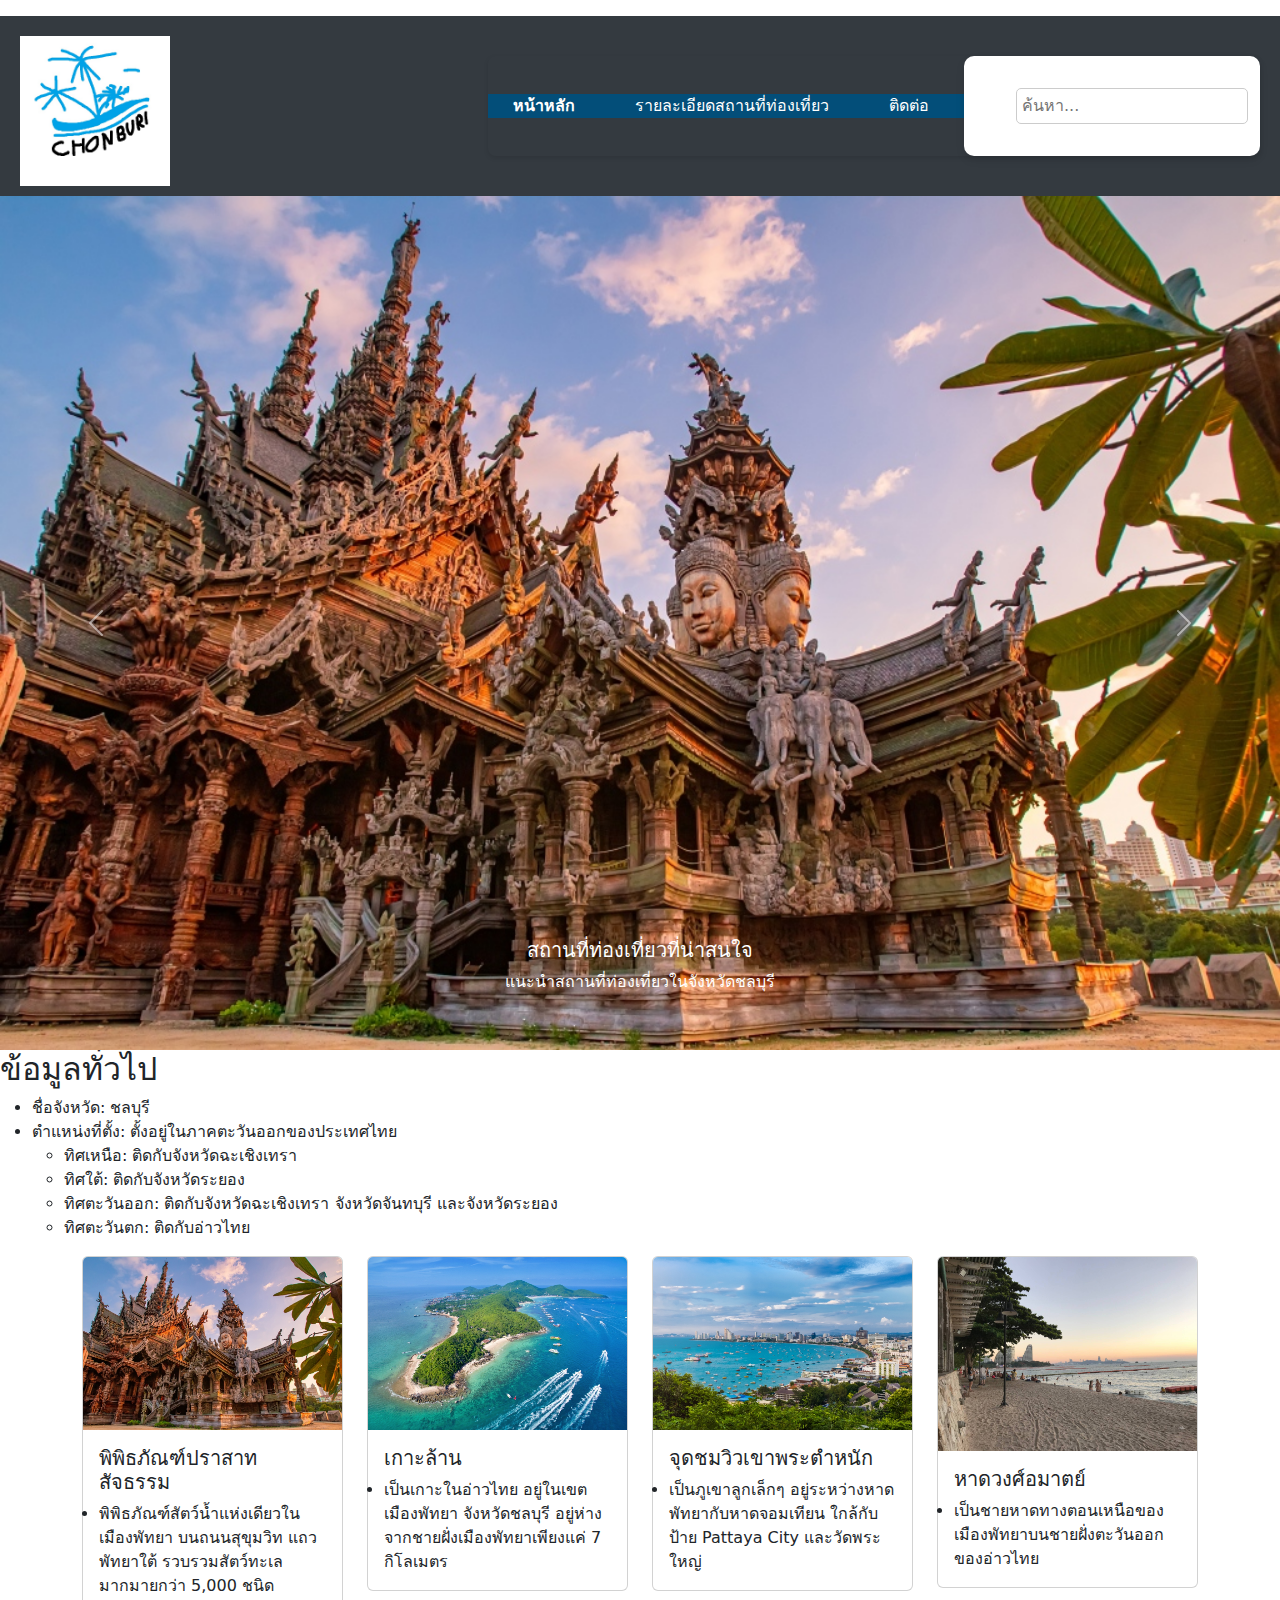
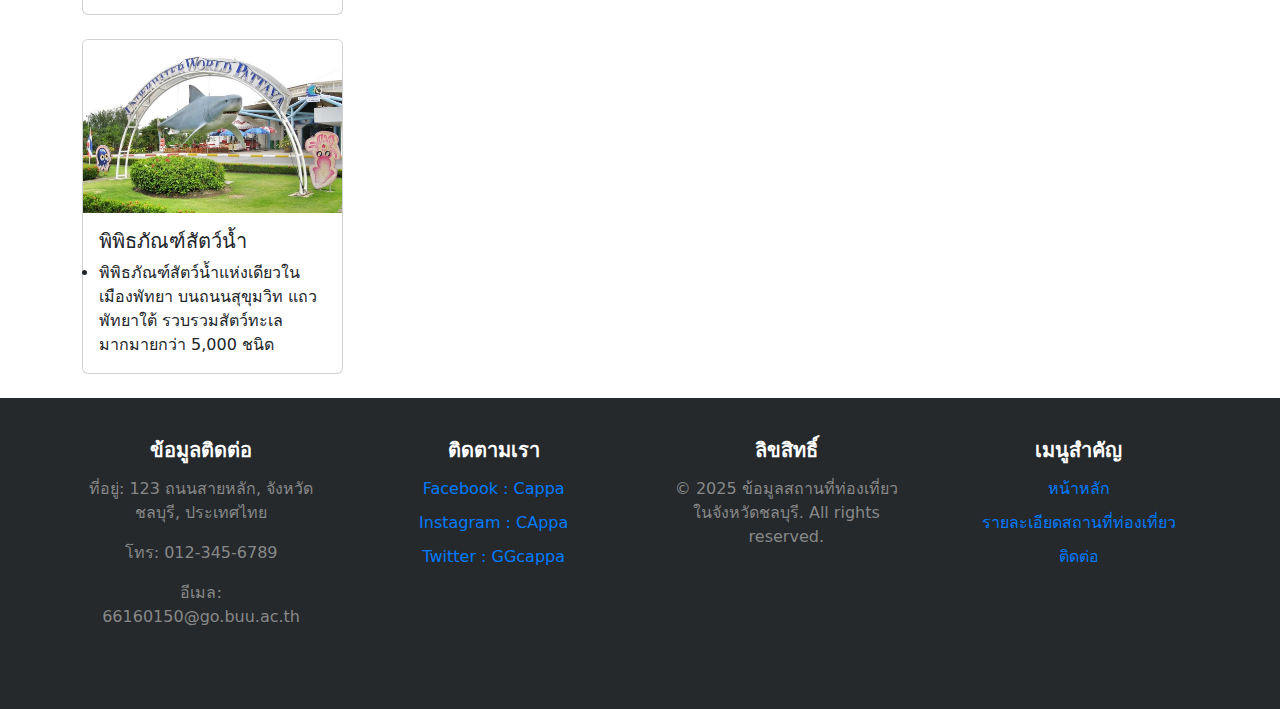
==== commit 4ce61b61: "comment" ====
--- a/index.html
+++ b/index.html
@@ -12,7 +12,7 @@
     <p></p>
     <header class="header">
         <div class="logo">
-            <img src="images/sss.jpg" alt="logo website" />
+            <img src="images/logog.jpg" alt="logo website" />
         </div>
         <nav class="menu">
             <!-- Hamburger Button for mobile -->
